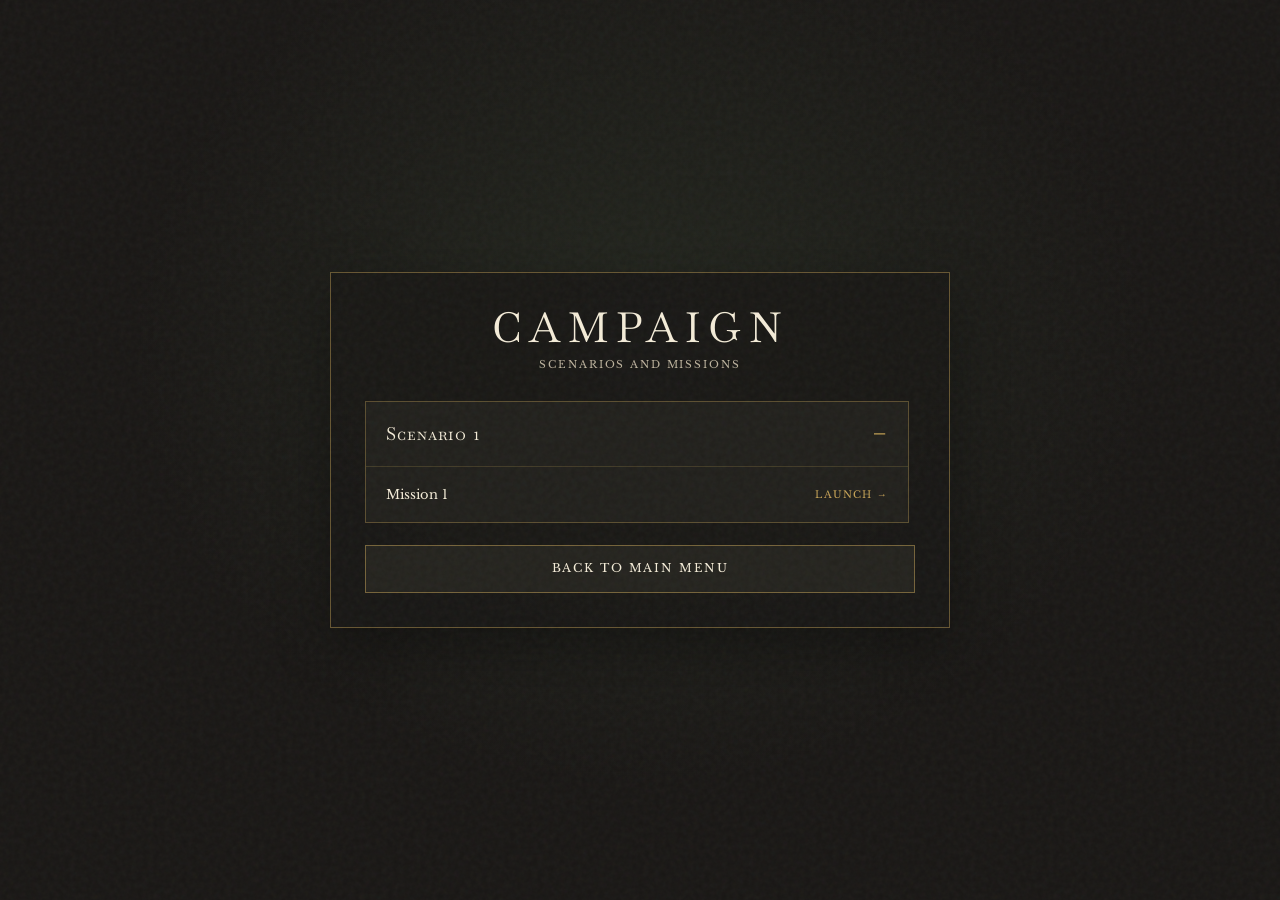
==== campaign.html @ 4db21bb0 "Add battle death skull: red skull appears when token hits 0 HP during battle Initiative steps, disap" ====
<!doctype html>
<html lang="en">
<head>
  <meta charset="utf-8">
  <meta name="viewport" content="width=device-width, initial-scale=1">
  <meta name="theme-color" content="#191715">
  <link rel="icon" href="data:image/svg+xml,%3Csvg xmlns='http://www.w3.org/2000/svg' viewBox='0 0 32 32'%3E%3Cpath d='M16 2 29 9v14l-13 7L3 23V9Z' fill='%23191715' stroke='%23c6a356'/%3E%3C/svg%3E">
  <title>Warband — Campaign</title>
  <link rel="preconnect" href="https://fonts.googleapis.com">
  <link rel="preconnect" href="https://fonts.gstatic.com" crossorigin>
  <link href="https://fonts.googleapis.com/css2?family=Baskervville+SC&family=Libre+Baskerville:wght@400;700&display=swap" rel="stylesheet">
  <style>
    :root { --ink:#191715; --parchment:#f4ecd8; --gold:#c6a356; --bone-dim:#bcb29d; --display:"Baskervville SC",Georgia,serif; --body:"Libre Baskerville",Georgia,serif; }
    * { box-sizing:border-box; margin:0; padding:0; }
    body { min-height:100dvh; color:var(--parchment); background:radial-gradient(ellipse at 50% 38%,rgba(56,71,50,.3),transparent 56%),var(--ink); font-family:var(--body); -webkit-font-smoothing:antialiased; }
    body::after { content:""; position:fixed; inset:0; pointer-events:none; opacity:.055; background-image:url("data:image/svg+xml,%3Csvg viewBox='0 0 180 180' xmlns='http://www.w3.org/2000/svg'%3E%3Cfilter id='n'%3E%3CfeTurbulence type='fractalNoise' baseFrequency='.9' numOctaves='4' stitchTiles='stitch'/%3E%3C/filter%3E%3Crect width='100%25' height='100%25' filter='url(%23n)' opacity='.8'/%3E%3C/svg%3E"); }
    .campaign { min-height:100dvh; display:grid; place-items:center; padding:24px; }
    .campaign-panel { width:min(100%,620px); max-height:calc(100dvh - 48px); display:flex; flex-direction:column; padding:34px; background:rgba(25,23,21,.88); border:1px solid rgba(198,163,86,.45); box-shadow:0 18px 50px rgba(0,0,0,.35); }
    .campaign-title { text-align:center; font:400 41.6px/1 var(--display); letter-spacing:.18em; }
    .campaign-subtitle { margin-top:10px; color:var(--bone-dim); text-align:center; font-size:10.4px; letter-spacing:.18em; text-transform:uppercase; }
    .scenario-list { display:grid; gap:12px; margin-top:30px; padding-right:6px; overflow-y:auto; scrollbar-color:var(--gold) rgba(244,236,216,.08); scrollbar-width:thin; }
    .scenario { background:rgba(36,35,30,.82); border:1px solid rgba(198,163,86,.35); }
    .scenario summary { position:relative; padding:20px 48px 20px 20px; color:var(--parchment); cursor:pointer; list-style:none; font:18px/1.3 var(--display); letter-spacing:.06em; }
    .scenario summary::-webkit-details-marker { display:none; }
    .scenario summary::after { content:"+"; position:absolute; right:20px; top:50%; transform:translateY(-50%); color:var(--gold); font:24px/1 var(--body); }
    .scenario[open] summary::after { content:"−"; }
    .scenario summary:hover { color:var(--gold); }
    .scenario summary:focus-visible,.mission-link:focus-visible,.menu-button:focus-visible { outline:2px solid var(--gold); outline-offset:3px; }
    .missions { display:grid; border-top:1px solid rgba(198,163,86,.2); }
    .mission-link { display:flex; align-items:center; justify-content:space-between; gap:16px; padding:18px 20px; color:var(--parchment); text-decoration:none; font-size:13px; line-height:1.5; }
    .mission-link:hover { color:var(--gold); background:rgba(198,163,86,.06); }
    .mission-link::after { content:"Launch →"; flex:none; color:var(--gold); font-size:10px; letter-spacing:.12em; text-transform:uppercase; }
    .menu-button { flex:none; width:100%; min-height:48px; margin-top:22px; color:var(--parchment); background:#24231e; border:1px solid rgba(198,163,86,.5); font:11.7px/1 var(--body); letter-spacing:.16em; text-transform:uppercase; cursor:pointer; }
    .menu-button:hover { color:var(--gold); border-color:var(--gold); }
    html[data-ui-theme="ironbound"] { --ink:#12110f; --parchment:#e8d9b5; --gold:#b89550; --bone-dim:#b8aa8b; }
    html[data-ui-theme="ironbound"] body { background:linear-gradient(rgba(18,17,15,.8),rgba(18,17,15,.9)),url("assets/ironbound/Wood051_1K-JPG_Color.jpg") center/640px; }
    html[data-ui-theme="ironbound"] .campaign-panel { background:linear-gradient(rgba(38,37,34,.93),rgba(28,27,24,.96)),url("assets/ironbound/Rock035_1K-JPG_Color.jpg") center/520px; border-color:#756443; box-shadow:0 18px 50px #0009,inset 0 0 0 4px #12110f,inset 0 0 0 5px #b8955040; }
    @media (max-width:560px) { .campaign { padding:12px; } .campaign-panel { max-height:calc(100dvh - 24px); padding:26px 18px; } .campaign-title { font-size:34px; } }
  </style>
</head>
<body>
  <main class="campaign" aria-labelledby="campaign-title">
    <section class="campaign-panel">
      <h1 class="campaign-title" id="campaign-title">CAMPAIGN</h1>
      <p class="campaign-subtitle">Scenarios and missions</p>
      <div class="scenario-list" id="scenario-list" aria-label="Campaign scenarios" aria-live="polite">
        <p class="campaign-subtitle">Loading scenarios…</p>
      </div>
      <button class="menu-button" id="return-main-menu" type="button">Back to Main Menu</button>
    </section>
  </main>
  <script src="assets/ui-theme.js"></script>
  <script src="assets/scenarios.js"></script>
  <script>
    document.querySelector('#return-main-menu').addEventListener('click', () => {
      window.location.href = 'index.html';
    });
    const scenarioList = document.querySelector('#scenario-list');
    window.WarbandScenarios.list().then(missions => {
      const scenarios = new Map();
      missions.forEach(mission => {
        if (!scenarios.has(mission.scenario)) scenarios.set(mission.scenario, { name: mission.scenarioName, missions: [] });
        scenarios.get(mission.scenario).missions.push(mission);
      });
      scenarioList.replaceChildren(...[...scenarios.values()].map((scenario, index) => {
        const details = document.createElement('details');
        details.className = 'scenario';
        details.open = index === 0;
        const summary = document.createElement('summary');
        summary.textContent = scenario.name;
        const missionList = document.createElement('div');
        missionList.className = 'missions';
        scenario.missions.forEach(mission => {
          const link = document.createElement('a');
          link.className = 'mission-link';
          link.href = `demo-match-5.html?scenario=${encodeURIComponent(mission.id)}`;
          link.textContent = mission.missionName;
          if (mission.description) link.title = mission.description;
          missionList.appendChild(link);
        });
        details.append(summary, missionList);
        return details;
      }));
    }).catch(error => {
      scenarioList.textContent = error instanceof Error ? error.message : String(error);
    });
  </script>
</body>
</html>
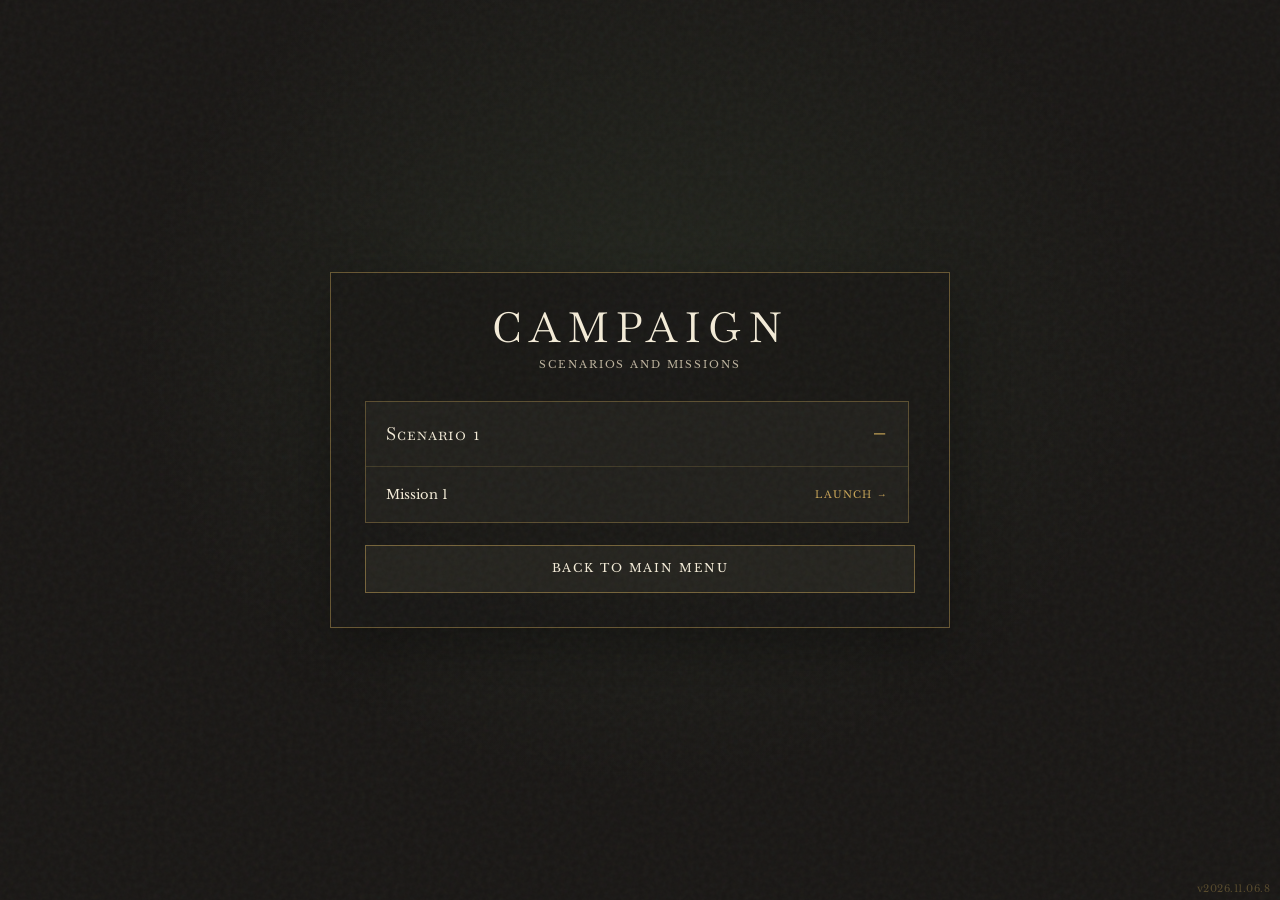
==== commit f77d83b6: "Add version display: corner label on all pages, version.js for tracking" ====
--- a/campaign.html
+++ b/campaign.html
@@ -36,6 +36,7 @@
     html[data-ui-theme="ironbound"] body { background:linear-gradient(rgba(18,17,15,.8),rgba(18,17,15,.9)),url("assets/ironbound/Wood051_1K-JPG_Color.jpg") center/640px; }
     html[data-ui-theme="ironbound"] .campaign-panel { background:linear-gradient(rgba(38,37,34,.93),rgba(28,27,24,.96)),url("assets/ironbound/Rock035_1K-JPG_Color.jpg") center/520px; border-color:#756443; box-shadow:0 18px 50px #0009,inset 0 0 0 4px #12110f,inset 0 0 0 5px #b8955040; }
     @media (max-width:560px) { .campaign { padding:12px; } .campaign-panel { max-height:calc(100dvh - 24px); padding:26px 18px; } .campaign-title { font-size:34px; } }
+    .warband-version { position: fixed; bottom: 6px; right: 10px; font: 10px/1 var(--body); color: rgba(198,163,86,.35); pointer-events: none; z-index: 9999; letter-spacing: .05em; }
   </style>
 </head>
 <body>
@@ -85,5 +86,8 @@
       scenarioList.textContent = error instanceof Error ? error.message : String(error);
     });
   </script>
+  <div class="warband-version" id="warband-version"></div>
+  <script src="assets/version.js"></script>
+  <script>document.getElementById('warband-version').textContent = window.WARBAND_VERSION || '';</script>
 </body>
 </html>
